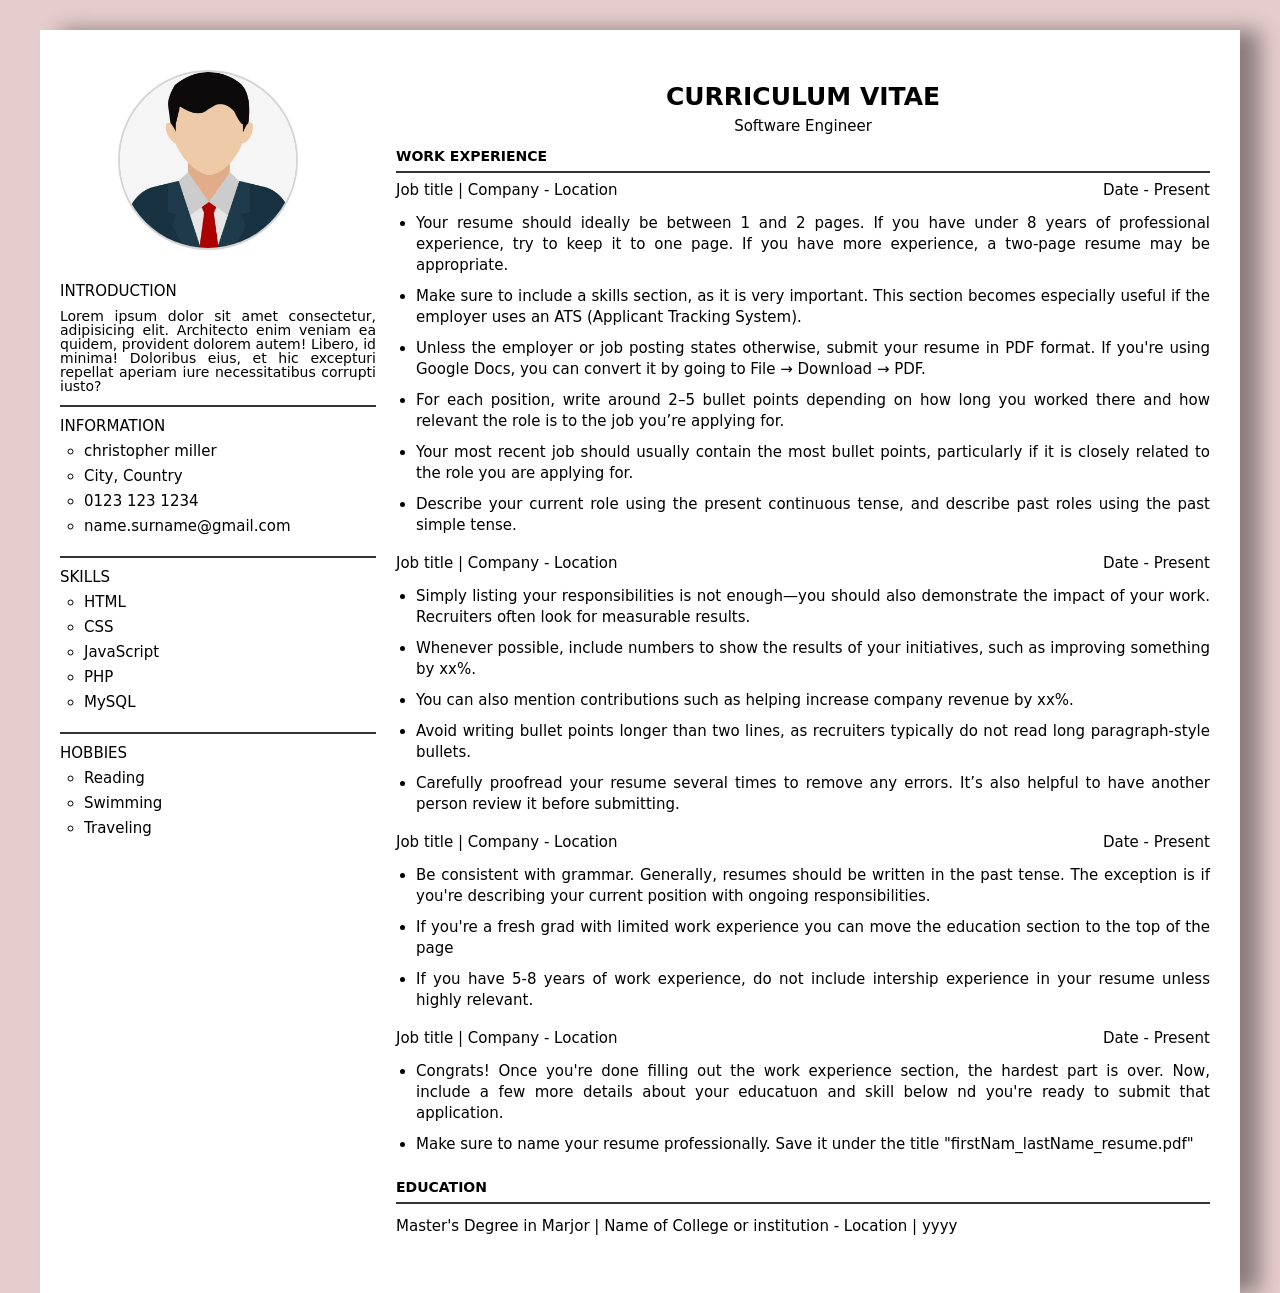
==== Pages/CV-flex.html @ 9aa1ae28 "fix css CV.html style css" ====
<!doctype html>
<html lang="en">
    <head>
        <meta charset="UTF-8" />
        <meta name="viewport" content="width=device-width, initial-scale=1.0" />
        <title>f8-fullstack-day-5</title>
        <link rel="stylesheet" href="../asset/css/reset.css" />
        <link rel="stylesheet" href="../asset/css/style.css" />
    </head>
    <body class="cv-body">
        <div class="cv-container">
            <div class="cv-information">
                <div class="user-avatar">
                    <img src="../asset/img/avatar.jpg" alt="avatar-cv" />
                </div>
                <div class="user-introduce">
                    <h1>Introduction</h1>
                    <p>
                        Lorem ipsum dolor sit amet consectetur, adipisicing elit. Architecto enim veniam ea quidem, provident dolorem autem! Libero, id minima! Doloribus eius, et hic excepturi
                        repellat aperiam iure necessitatibus corrupti iusto?
                    </p>
                </div>
                <div class="user-information">
                    <h1>Information</h1>
                    <ul class="user-info-list">
                        <li>christopher miller</li>
                        <li>City, Country</li>
                        <li>0123 123 1234</li>
                        <li>name.surname@gmail.com</li>
                    </ul>
                </div>
                <div class="user-skill">
                    <h1>Skills</h1>
                    <ul class="user-skill-list">
                        <li>HTML</li>
                        <li>CSS</li>
                        <li>JavaScript</li>
                        <li>PHP</li>
                        <li>MySQL</li>
                    </ul>
                </div>
                <div class="user-hobby">
                    <h1>Hobbies</h1>
                    <ul class="user-hobby-list">
                        <li>Reading</li>
                        <li>Swimming</li>
                        <li>Traveling</li>
                    </ul>
                </div>
            </div>
            <div class="cv-section">
                <div class="cv-header">
                    <h1>Curriculum Vitae</h1>
                    <p>Software Engineer</p>
                    <h2>Work Experience</h2>
                </div>
                <div class="cv-content">
                    <div class="job-title">
                        <h3>Job title | Company - Location</h3>
                        <p>Date - Present</p>
                    </div>
                    <div class="experience-list">
                        <ul>
                            <li>
                                <p>
                                    Your resume should ideally be between 1 and 2 pages. If you have under 8 years of professional experience, try to keep it to one page. If you have more experience,
                                    a two-page resume may be appropriate.
                                </p>
                            </li>
                            <li>
                                <p>Make sure to include a skills section, as it is very important. This section becomes especially useful if the employer uses an ATS (Applicant Tracking System).</p>
                            </li>
                            <li>
                                <p>
                                    Unless the employer or job posting states otherwise, submit your resume in PDF format. If you're using Google Docs, you can convert it by going to File → Download →
                                    PDF.
                                </p>
                            </li>
                            <li><p>For each position, write around 2–5 bullet points depending on how long you worked there and how relevant the role is to the job you’re applying for.</p></li>
                            <li><p>Your most recent job should usually contain the most bullet points, particularly if it is closely related to the role you are applying for.</p></li>
                            <li><p>Describe your current role using the present continuous tense, and describe past roles using the past simple tense.</p></li>
                        </ul>
                    </div>
                    <div class="job-title">
                        <h3>Job title | Company - Location</h3>
                        <p>Date - Present</p>
                    </div>
                    <div class="experience-list">
                        <ul>
                            <li>
                                <p>Simply listing your responsibilities is not enough—you should also demonstrate the impact of your work. Recruiters often look for measurable results.</p>
                            </li>
                            <li>
                                <p>Whenever possible, include numbers to show the results of your initiatives, such as improving something by xx%.</p>
                            </li>
                            <li>
                                <p>You can also mention contributions such as helping increase company revenue by xx%.</p>
                            </li>
                            <li><p>Avoid writing bullet points longer than two lines, as recruiters typically do not read long paragraph-style bullets.</p></li>
                            <li><p>Carefully proofread your resume several times to remove any errors. It’s also helpful to have another person review it before submitting.</p></li>
                        </ul>
                    </div>
                    <div class="job-title">
                        <h3>Job title | Company - Location</h3>
                        <p>Date - Present</p>
                    </div>
                    <div class="experience-list">
                        <ul>
                            <li>
                                <p>
                                    Be consistent with grammar. Generally, resumes should be written in the past tense. The exception is if you're describing your current position with ongoing
                                    responsibilities.
                                </p>
                            </li>
                            <li>
                                <p>If you're a fresh grad with limited work experience you can move the education section to the top of the page</p>
                            </li>
                            <li>
                                <p>If you have 5-8 years of work experience, do not include intership experience in your resume unless highly relevant.</p>
                            </li>
                        </ul>
                    </div>
                    <div class="job-title">
                        <h3>Job title | Company - Location</h3>
                        <p>Date - Present</p>
                    </div>
                    <div class="experience-list">
                        <ul>
                            <li>
                                <p>
                                    Congrats! Once you're done filling out the work experience section, the hardest part is over. Now, include a few more details about your educatuon and skill below
                                    nd you're ready to submit that application.
                                </p>
                            </li>
                            <li>
                                <p>Make sure to name your resume professionally. Save it under the title "firstNam_lastName_resume.pdf"</p>
                            </li>
                        </ul>
                    </div>
                    <h2>Education</h2>
                </div>
                <div class="cv-footer">
                    <p>
                        <strong>Master's Degree in Marjor</strong>
                        | Name of College or institution - Location |
                        <em>yyyy</em>
                    </p>
                </div>
            </div>
        </div>
    </body>
</html>
---- asset/css/style.css ----
html {
    font-size: 62.5%;
}
* {
    box-sizing: border-box;
}
/* index css */
.container {
    max-width: 120rem;
    width: 100rem;
    margin: 0 auto;
}

.header {
    text-align: center;
}

.content {
    text-align: center;
}

.list-menu {
    list-style-type: none;
    display: flex;
    justify-content: center;
}

.list-item {
    width: 10rem;
    line-height: 4rem;
    margin: 0 1rem;
    background-color: #ccc;
    border-radius: 1rem;
}

.list-item:hover {
    background-color: #aaa;
    cursor: pointer;
}

a {
    text-decoration: none;
    color: black;
}

/* CV css */
body.cv-body {
    background-color: #e6cdcd;
    font-family:
        system-ui,
        -apple-system,
        BlinkMacSystemFont,
        "Segoe UI",
        Roboto,
        Oxygen,
        Ubuntu,
        Cantarell,
        "Open Sans",
        "Helvetica Neue",
        sans-serif;
}

.cv-container {
    width: 100%;
    max-width: 120rem;
    background-color: #fff;
    margin: 3rem auto 0;
    box-shadow: 2rem 0 2rem rgba(0, 0, 0, 0.4);
    display: flex;
    flex-direction: row;
    gap: 2rem;
}

.cv-information {
    text-align: justify;
    flex: 0 0 28%;
}

.user-avatar {
    text-align: center;
    margin-top: 4rem;
    margin-bottom: 2rem;
}

.user-avatar img {
    width: 18rem;
    height: 18rem;
    border-radius: 50%;
    object-fit: cover;
    border: 0.2rem solid #d6d5d5;
}

.user-introduce,
.user-information,
.user-skill {
    margin-left: 2rem;
    font-size: 1.4rem;
    padding: 1.2rem 0;
    border-bottom: 0.2rem solid #333;
}
.user-introduce h1,
.user-information h1,
.user-skill h1,
.user-hobby h1 {
    padding-bottom: 1rem;
    font-size: 1.5rem;
    font-weight: 500;
    text-transform: uppercase;
}

.user-info-list,
.user-skill-list,
.user-hobby-list {
    margin-left: 2.4rem;
    list-style: circle;
}
.user-info-list li,
.user-skill-list li,
.user-hobby-list li {
    margin-bottom: 1rem;
    font-size: 1.5rem;
}

.user-hobby {
    margin-left: 2rem;
    font-size: 1.4rem;
    padding: 1.2rem 0;
}

.cv-section {
    margin: 4.4rem auto;
    flex: 1;
    min-width: 0;
    padding-right: 3rem;
}

.cv-header {
    /* padding: 10px 0; */
    border-bottom: 0.2rem solid #333;
}

.cv-header h1,
.cv-header p {
    text-align: center;
}

.cv-header h1 {
    padding: 1rem 0;
    font-size: 2.5rem;
    font-weight: bold;
    text-transform: uppercase;
}

.cv-header p {
    font-size: 1.5rem;
}

.cv-header h2 {
    padding-bottom: 0.8rem;
    padding-top: 1.5rem;
    font-size: 1.4rem;
    font-weight: 700;
    text-transform: uppercase;
}

.job-title {
    display: flex;
    justify-content: space-between;
    padding-top: 1rem;
    padding-bottom: 1.5rem;
    width: 100%;
    gap: 2rem;
}

.job-title h3,
.job-title p {
    font-size: 1.5rem;
    font-weight: 500;
    flex-shrink: 1;
}

.experience-list ul {
    list-style-type: disc;
    margin: 0;
    padding-left: 2rem;
}

.experience-list li {
    margin-bottom: 1rem;
    font-size: 1.5rem;
    text-align: justify;
    line-height: 1.4;
}

.cv-content h2 {
    padding-bottom: 0.8rem;
    padding-top: 1.5rem;
    font-size: 1.4rem;
    font-weight: 700;
    text-transform: uppercase;
}

.cv-footer {
    border-top: 0.2rem solid #333;
    padding: 1.5rem 0;
}

.cv-footer p {
    font-size: 1.5rem;
}

.cv-footer p strong {
    font-weight: 500;
}
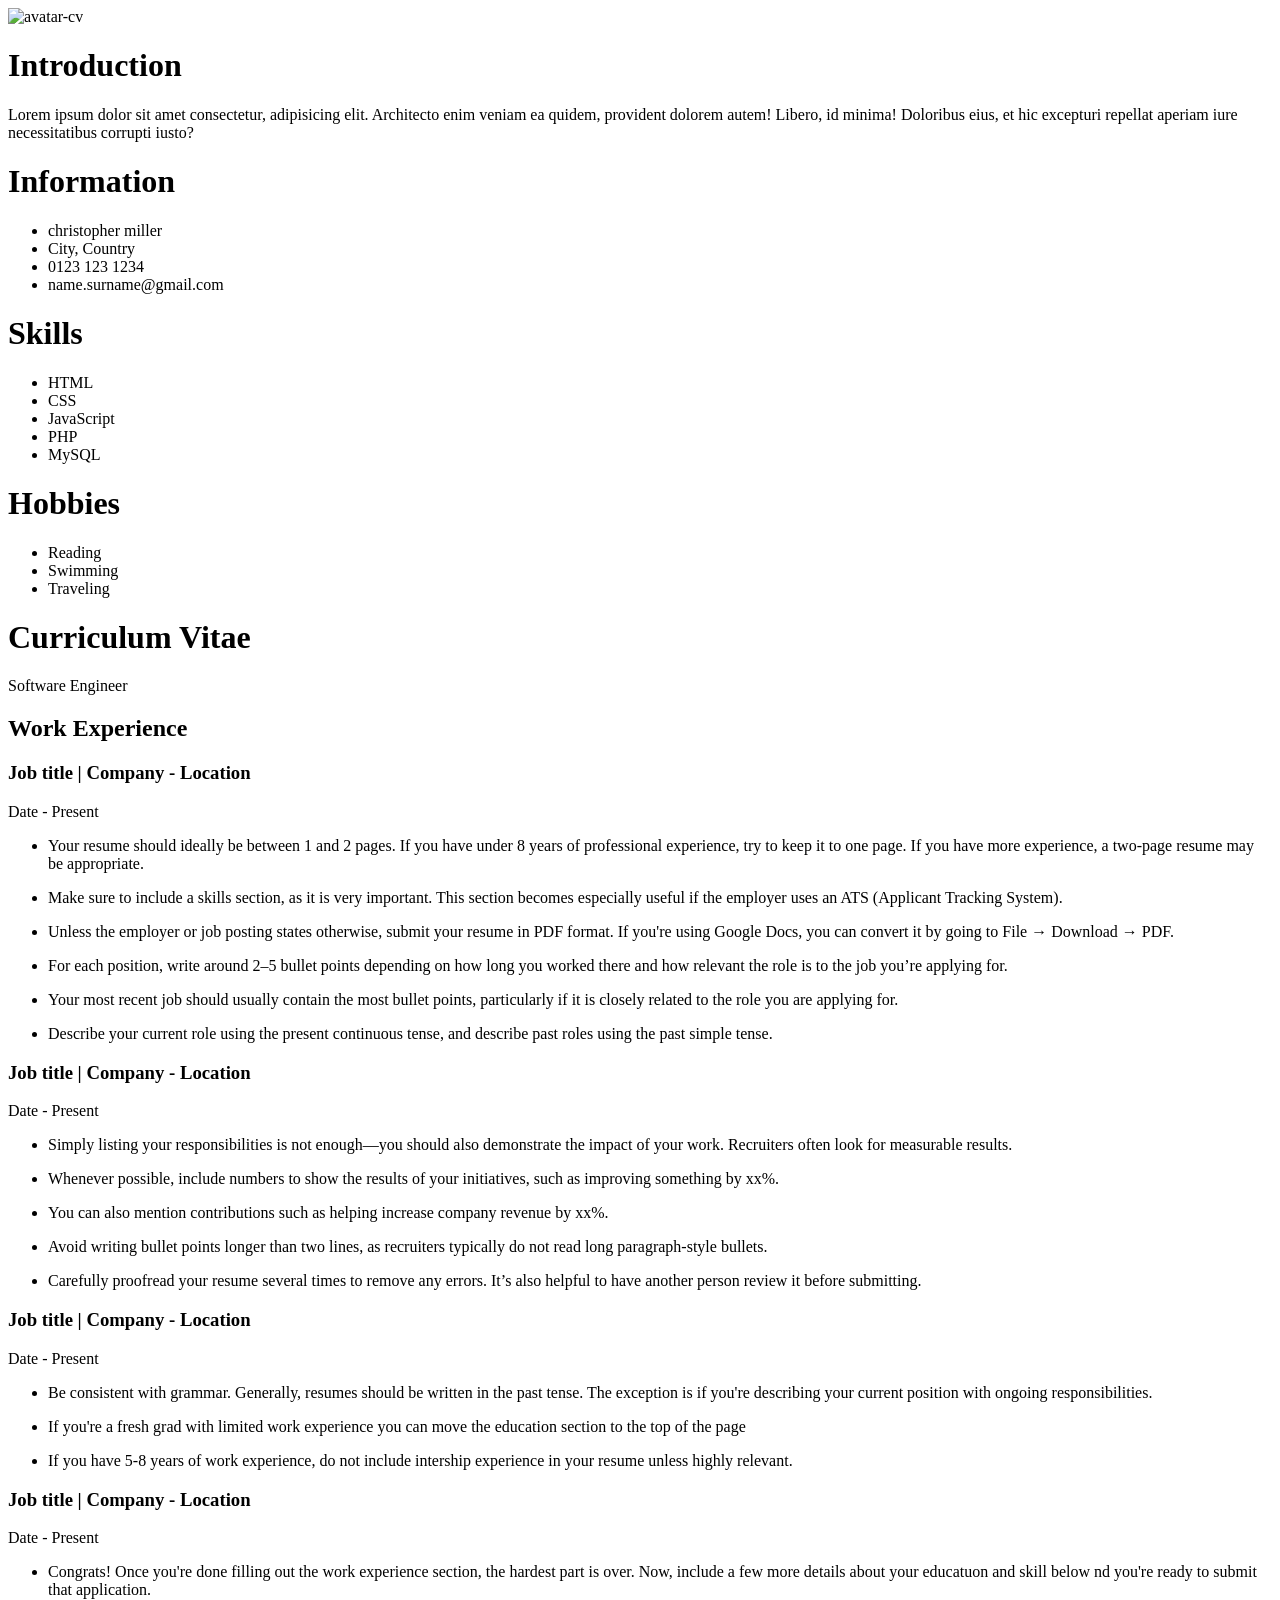
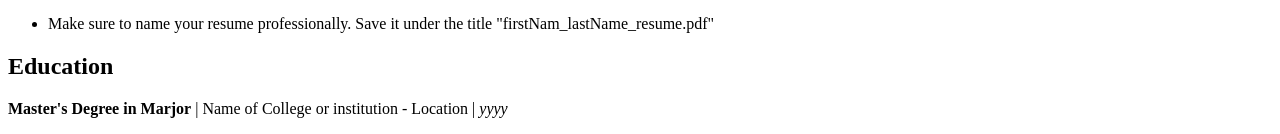
==== commit e5960610: "Update CV-flex.html" ====
--- a/Pages/CV-flex.html
+++ b/Pages/CV-flex.html
@@ -4,14 +4,15 @@
         <meta charset="UTF-8" />
         <meta name="viewport" content="width=device-width, initial-scale=1.0" />
         <title>f8-fullstack-day-5</title>
-        <link rel="stylesheet" href="../asset/css/reset.css" />
-        <link rel="stylesheet" href="../asset/css/style.css" />
+        <link rel="stylesheet" href="./asset/css/reset.css" />
+        <link rel="stylesheet" href="./asset/css/style.css" />
+        <title>CV</title>
     </head>
     <body class="cv-body">
         <div class="cv-container">
             <div class="cv-information">
                 <div class="user-avatar">
-                    <img src="../asset/img/avatar.jpg" alt="avatar-cv" />
+                    <img src="./asset/img/avatar.jpg" alt="avatar-cv" />
                 </div>
                 <div class="user-introduce">
                     <h1>Introduction</h1>
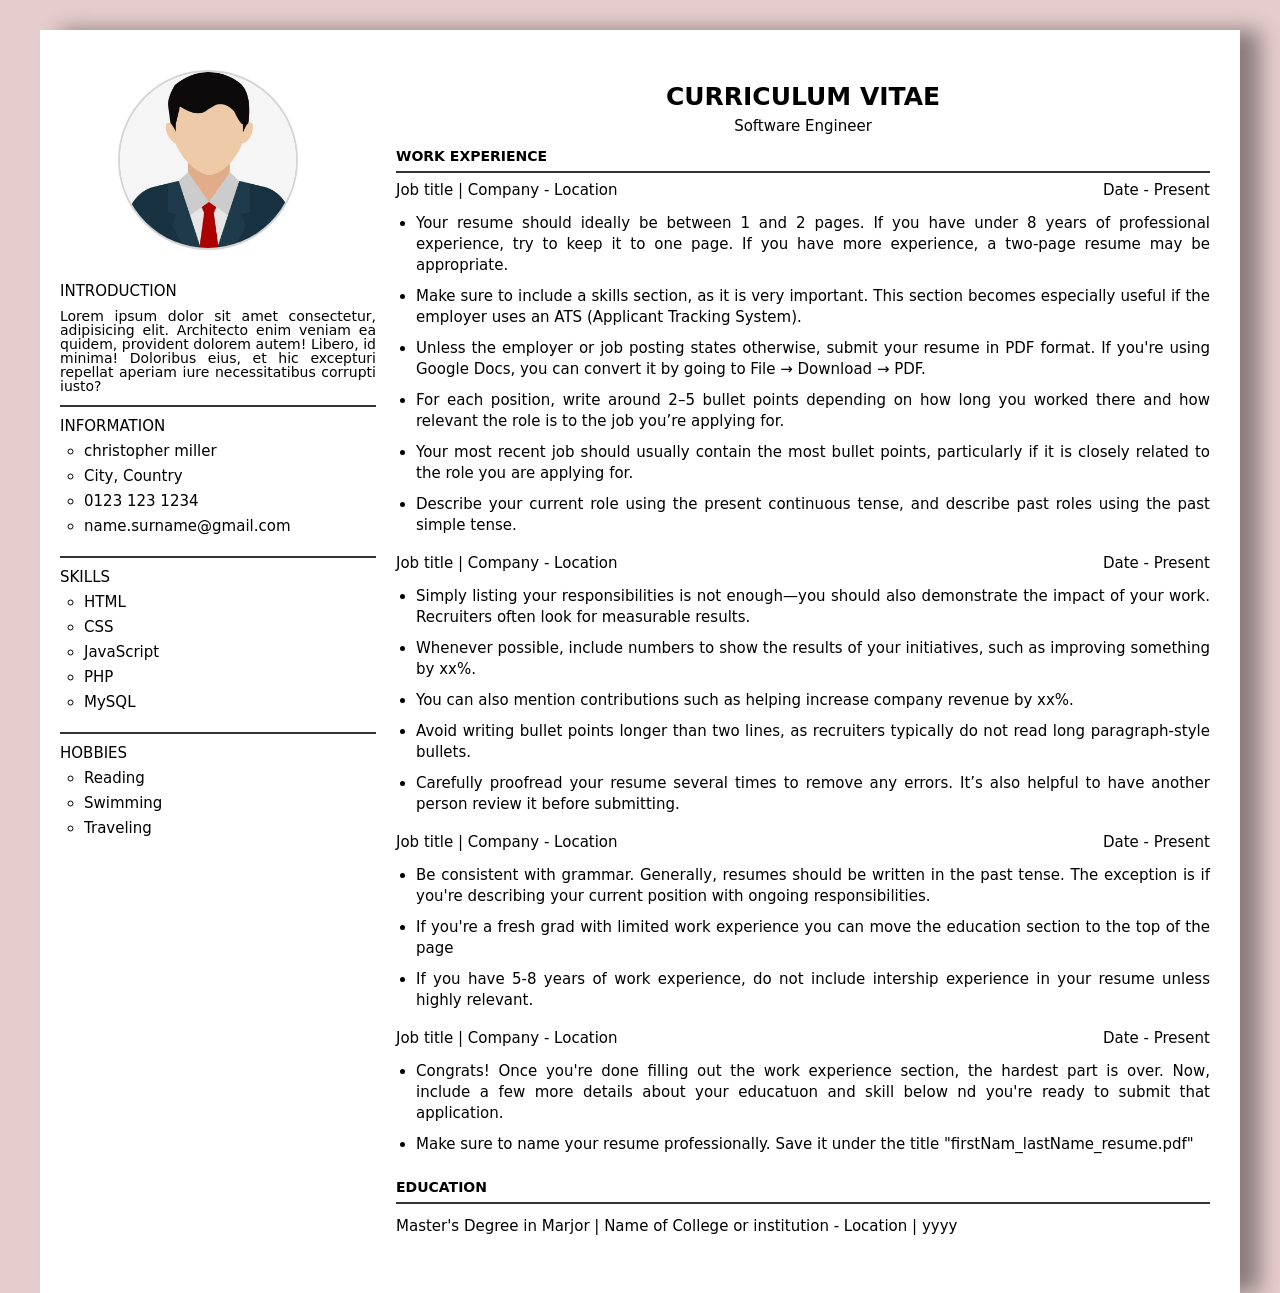
==== commit 027e25a0: "Update CSS and image paths in CV-flex.html" ====
--- a/Pages/CV-flex.html
+++ b/Pages/CV-flex.html
@@ -4,15 +4,15 @@
         <meta charset="UTF-8" />
         <meta name="viewport" content="width=device-width, initial-scale=1.0" />
         <title>f8-fullstack-day-5</title>
-        <link rel="stylesheet" href="./asset/css/reset.css" />
-        <link rel="stylesheet" href="./asset/css/style.css" />
+        <link rel="stylesheet" href="../asset/css/reset.css" />
+        <link rel="stylesheet" href="../asset/css/style.css" />
         <title>CV</title>
     </head>
     <body class="cv-body">
         <div class="cv-container">
             <div class="cv-information">
                 <div class="user-avatar">
-                    <img src="./asset/img/avatar.jpg" alt="avatar-cv" />
+                    <img src="../asset/img/avatar.jpg" alt="avatar-cv" />
                 </div>
                 <div class="user-introduce">
                     <h1>Introduction</h1>
--- a/asset/css/style.css
+++ b/asset/css/style.css
@@ -0,0 +1,737 @@
+html {
+    font-size: 62.5%;
+}
+* {
+    box-sizing: border-box;
+}
+/* index css */
+.container {
+    max-width: 120rem;
+    width: 100rem;
+    margin: 0 auto;
+}
+
+.header {
+    text-align: center;
+}
+
+.content {
+    text-align: center;
+}
+
+.list-menu {
+    list-style-type: none;
+    display: flex;
+    justify-content: center;
+}
+
+.list-item {
+    width: 10rem;
+    line-height: 4rem;
+    margin: 0 1rem;
+    background-color: #ccc;
+    border-radius: 1rem;
+}
+
+.list-item:hover {
+    background-color: #aaa;
+    cursor: pointer;
+}
+
+a {
+    text-decoration: none;
+    color: black;
+}
+
+/* CV css */
+body.cv-body {
+    background-color: #e6cdcd;
+    font-family:
+        system-ui,
+        -apple-system,
+        BlinkMacSystemFont,
+        "Segoe UI",
+        Roboto,
+        Oxygen,
+        Ubuntu,
+        Cantarell,
+        "Open Sans",
+        "Helvetica Neue",
+        sans-serif;
+}
+
+.cv-container {
+    width: 100%;
+    max-width: 120rem;
+    background-color: #fff;
+    margin: 3rem auto 0;
+    box-shadow: 2rem 0 2rem rgba(0, 0, 0, 0.4);
+    display: flex;
+    flex-direction: row;
+    gap: 2rem;
+}
+
+.cv-information {
+    text-align: justify;
+    flex: 0 0 28%;
+}
+
+.user-avatar {
+    text-align: center;
+    margin-top: 4rem;
+    margin-bottom: 2rem;
+}
+
+.user-avatar img {
+    width: 18rem;
+    height: 18rem;
+    border-radius: 50%;
+    object-fit: cover;
+    border: 0.2rem solid #d6d5d5;
+}
+
+.user-introduce,
+.user-information,
+.user-skill {
+    margin-left: 2rem;
+    font-size: 1.4rem;
+    padding: 1.2rem 0;
+    border-bottom: 0.2rem solid #333;
+}
+.user-introduce h1,
+.user-information h1,
+.user-skill h1,
+.user-hobby h1 {
+    padding-bottom: 1rem;
+    font-size: 1.5rem;
+    font-weight: 500;
+    text-transform: uppercase;
+}
+
+.user-info-list,
+.user-skill-list,
+.user-hobby-list {
+    margin-left: 2.4rem;
+    list-style: circle;
+}
+.user-info-list li,
+.user-skill-list li,
+.user-hobby-list li {
+    margin-bottom: 1rem;
+    font-size: 1.5rem;
+}
+
+.user-hobby {
+    margin-left: 2rem;
+    font-size: 1.4rem;
+    padding: 1.2rem 0;
+}
+
+.cv-section {
+    margin: 4.4rem auto;
+    flex: 1;
+    min-width: 0;
+    padding-right: 3rem;
+}
+
+.cv-header {
+    /* padding: 10px 0; */
+    border-bottom: 0.2rem solid #333;
+}
+
+.cv-header h1,
+.cv-header p {
+    text-align: center;
+}
+
+.cv-header h1 {
+    padding: 1rem 0;
+    font-size: 2.5rem;
+    font-weight: bold;
+    text-transform: uppercase;
+}
+
+.cv-header p {
+    font-size: 1.5rem;
+}
+
+.cv-header h2 {
+    padding-bottom: 0.8rem;
+    padding-top: 1.5rem;
+    font-size: 1.4rem;
+    font-weight: 700;
+    text-transform: uppercase;
+}
+
+.job-title {
+    display: flex;
+    justify-content: space-between;
+    padding-top: 1rem;
+    padding-bottom: 1.5rem;
+    width: 100%;
+    gap: 2rem;
+}
+
+.job-title h3,
+.job-title p {
+    font-size: 1.5rem;
+    font-weight: 500;
+    flex-shrink: 1;
+}
+
+.experience-list ul {
+    list-style-type: disc;
+    margin: 0;
+    padding-left: 2rem;
+}
+
+.experience-list li {
+    margin-bottom: 1rem;
+    font-size: 1.5rem;
+    text-align: justify;
+    line-height: 1.4;
+}
+
+.cv-content h2 {
+    padding-bottom: 0.8rem;
+    padding-top: 1.5rem;
+    font-size: 1.4rem;
+    font-weight: 700;
+    text-transform: uppercase;
+}
+
+.cv-footer {
+    border-top: 0.2rem solid #333;
+    padding: 1.5rem 0;
+}
+
+.cv-footer p {
+    font-size: 1.5rem;
+}
+
+.cv-footer p strong {
+    font-weight: 500;
+}
+
+/* pricing-flex css */
+.price-table-body {
+    background-color: #50addc91;
+}
+
+.price-table-container {
+    max-width: 100rem;
+    width: 100%;
+    text-align: center;
+    background-color: #f4f2f2;
+    margin: 15rem auto;
+}
+
+.price-table-header {
+    padding: 3rem;
+}
+
+.price-table-heading {
+    font-size: 4.5rem;
+    padding-bottom: 1.5rem;
+}
+
+.price-table-desc {
+    font-size: 2rem;
+}
+
+.price-table-content {
+    display: flex;
+    justify-content: space-evenly;
+    align-items: stretch;
+    padding: 3rem 4rem;
+    gap: 2.5rem;
+}
+
+.price-table-item {
+    background-color: #fff;
+    flex-grow: 1;
+    border: #333 solid 0.1rem;
+    border-radius: 1rem;
+}
+
+.price-table-item.choosing {
+    background-color: #4560f9be;
+}
+
+.price-table-item.choosing .item-desc {
+    color: #fff;
+}
+
+.item-desc {
+    padding: 1.5rem;
+    font-size: 1.5rem;
+    color: #5d5c5c;
+    display: flex;
+    flex-direction: column;
+    height: 100%;
+}
+
+.price-name {
+    font-size: 2rem;
+    padding-bottom: 1.5rem;
+}
+
+.money {
+    font-size: 3rem;
+    padding-bottom: 1.5rem;
+    color: #000;
+}
+
+.price-table-item.choosing .item-desc .money {
+    color: #fff;
+}
+
+.feature {
+    text-align: start;
+    padding: 0 1.5rem;
+    margin-bottom: 2.5rem;
+}
+
+.feature-list {
+    list-style-type: disc;
+    padding: 0;
+    margin: 0;
+}
+.feature-item {
+    font-size: 1.5rem;
+    padding: 0.5rem 0;
+}
+
+.btn {
+    margin-top: auto;
+    padding: 0.5rem 2.5rem;
+    background-color: #e9e8e8;
+    align-self: center;
+    border: #a7a6a6 solid 0.1rem;
+    border-radius: 0.5rem;
+}
+.price-table-item.choosing .item-desc .btn {
+    background-color: #fff;
+    color: #4560f9be;
+}
+/* product-list css */
+
+:root {
+    --primary-color: #ff9f1a;
+    --background-body-color: #f4f4eb;
+    --text-color: #585858;
+    --icon-border-color: #545454;
+    --background-primary-color: #fff;
+    --background-text-color: #e9e9e9;
+    --text-black-color: #333;
+}
+
+.product-page-body {
+    background-color: var(--background-body-color);
+    font-family: "Poppins", sans-serif;
+}
+
+.body-content {
+    max-width: 120rem;
+    width: 100%;
+    margin: 0 auto;
+}
+
+.header {
+    display: flex;
+    justify-content: space-between;
+    background-color: var(--background-primary-color);
+    padding: 0.5rem 2rem;
+    align-items: stretch;
+    border-radius: 5rem;
+    margin-top: 2rem;
+}
+
+.logo {
+    display: flex;
+}
+
+.list-menu-product {
+    display: flex;
+    height: 100%;
+    font-weight: 400;
+    font-size: 1.5rem;
+}
+
+.menu-item {
+    display: flex;
+    align-items: center;
+    padding: 0 2rem;
+    color: var(--text-color);
+}
+
+.menu-item:hover {
+    color: var(--primary-color);
+    cursor: pointer;
+}
+
+li > i {
+    padding-right: 0.8rem;
+}
+
+.user {
+    display: flex;
+    align-items: center;
+    gap: 2rem;
+}
+
+.product-user-avatar img {
+    width: 4rem;
+    height: 4rem;
+    object-fit: cover;
+    border-radius: 50%;
+    cursor: pointer;
+}
+
+.notification {
+    font-size: 1.5rem;
+    padding: 1rem 1rem;
+    border-radius: 50%;
+    background-color: var(--background-primary-color);
+    color: var(--icon-border-color);
+    border: var(--icon-border-color) solid 0.05rem;
+    cursor: pointer;
+}
+
+.notification:hover {
+    color: var(--primary-color);
+    border: var(--primary-color) solid 0.05rem;
+}
+
+.content-section {
+    margin-top: 2rem;
+    background-color: var(--background-primary-color);
+    padding: 0.5rem 2rem;
+    border-radius: 2rem;
+}
+
+.content-section-header {
+    display: flex;
+    justify-content: space-between;
+    align-items: center;
+    padding: 1rem 0;
+}
+
+.content-section-header h1 {
+    font-size: 2rem;
+    font-weight: 600;
+    color: var(--text-color);
+}
+
+.action-form {
+    display: flex;
+    gap: 2rem;
+    align-items: center;
+    padding-right: 2.5rem;
+    font-size: 1.3rem;
+}
+
+.search-form,
+.filter-form {
+    border: var(--icon-border-color) solid 0.02rem;
+    padding: 0.5rem 1rem;
+    border-radius: 5rem;
+}
+
+.search-form:focus-within {
+    border: var(--primary-color) solid 0.02rem;
+}
+
+.search-form i {
+    color: var(--icon-border-color);
+}
+
+.search-form input {
+    padding: 0.5rem 0.2rem;
+    border: none;
+    outline: none;
+}
+
+.filter-form {
+    padding: 1rem 2rem;
+}
+
+.filter-form i {
+    color: var(--icon-border-color);
+    padding-right: 0.5rem;
+}
+
+.filter-form:active {
+    border: var(--primary-color) solid 0.02rem;
+}
+
+.btn-create-order {
+    padding: 1rem 2rem;
+    background-color: var(--primary-color);
+    color: var(--background-primary-color);
+    border-radius: 5rem;
+    border: var(--primary-color) solid 0.02rem;
+}
+
+.btn-create-order:hover {
+    background-color: var(--background-primary-color);
+    color: var(--primary-color);
+    border: var(--primary-color) solid 0.02rem;
+    cursor: pointer;
+}
+
+.list-categories {
+    display: flex;
+    gap: 2rem;
+    padding: 2rem 0;
+}
+
+.category-item {
+    background-color: var(--background-primary-color);
+    padding: 1rem 2rem;
+    font-size: 1.4rem;
+    color: var(--text-color);
+    border: var(--icon-border-color) solid 0.02rem;
+    border-radius: 5rem;
+}
+
+.category-item:hover {
+    background-color: var(--background-text-color);
+    color: var(--text-black-color);
+    font-weight: 600;
+}
+
+.product-list {
+    display: flex;
+    flex-wrap: wrap;
+    gap: 4rem;
+    margin-top: 2rem;
+    margin-bottom: 5rem;
+}
+
+.product-item {
+    background-color: var(--background-text-color);
+    padding: 0.5rem;
+    border-radius: 2rem;
+}
+
+.product-img {
+    width: 35rem;
+    height: 25rem;
+    background-color: var(--background-body-color);
+    border-radius: 2rem;
+    display: flex;
+    align-items: center;
+    justify-content: center;
+}
+
+.product-img img {
+    width: 25rem;
+    height: 22rem;
+    object-fit: contain;
+}
+
+.product-name,
+.product-price {
+    font-size: 1.5rem;
+    color: var(--text-black-color);
+    padding-top: 1.2rem;
+    padding-left: 0.5rem;
+}
+
+.product-price {
+    color: var(--primary-color);
+    font-weight: 600;
+}
+
+.btn-action-group {
+    display: flex;
+    justify-content: space-between;
+    padding: 2rem 0.5rem;
+}
+
+.btn-addToCart {
+    display: flex;
+    align-items: center;
+    gap: 1rem;
+    font-size: 1.5rem;
+    padding: 1rem 2rem;
+    background-color: var(--primary-color);
+    color: var(--background-primary-color);
+    border-radius: 5rem;
+    border: var(--primary-color) solid 0.02rem;
+}
+
+.btn-addToCart:hover {
+    background-color: var(--background-primary-color);
+    color: var(--primary-color);
+    border: var(--primary-color) solid 0.02rem;
+    cursor: pointer;
+}
+
+.btn-link {
+    display: flex;
+    gap: 1rem;
+}
+
+.btn-addToWishlist,
+.btn-share {
+    font-size: 1.5rem;
+    padding: 1rem 1rem;
+    background-color: var(--background-body-color);
+    border-radius: 5rem;
+    border: var(--icon-border-color) solid 0.02rem;
+}
+
+.btn-addToWishlist:hover,
+.btn-share:hover {
+    border: var(--primary-color) solid 0.02rem;
+    cursor: pointer;
+}
+
+.btn-addToWishlist:hover i,
+.btn-share:hover i {
+    color: var(--primary-color);
+}
+
+.product-item:hover {
+    box-shadow: 0 8px 16px rgba(0, 0, 0, 0.3);
+}
+
+/* register css */
+.register-body {
+    background-color: var(--background-body-color);
+    font-family: "Poppins", sans-serif;
+    color: var(--text-color);
+}
+
+.register-section {
+    display: flex;
+    gap: 2rem;
+    margin-top: 5rem;
+    margin-bottom: 5rem;
+    background-color: var(--background-primary-color);
+    border-radius: 5rem;
+    box-shadow: 0 8px 16px rgba(0, 0, 0, 0.3);
+}
+
+.img-register img {
+    width: 50rem;
+    height: 70rem;
+    object-fit: cover;
+}
+
+.register-form {
+    padding-top: 5rem;
+    padding-bottom: 5rem;
+}
+
+.register-form h1 {
+    text-align: center;
+    font-size: 2.5rem;
+    font-weight: 500;
+    padding-bottom: 1rem;
+    color: var(--text-black-color);
+}
+.register-form p {
+    text-align: center;
+    font-size: 1.4rem;
+    padding-bottom: 2rem;
+}
+
+.register-form p::after {
+    content: "";
+    display: block;
+    width: 20rem;
+    height: 0.1rem;
+    background-color: var(--primary-color);
+    margin: 1.5rem auto;
+}
+
+.from-group {
+    display: flex;
+    align-items: center;
+    margin-bottom: 1.5rem;
+    padding: 0.5rem 2rem;
+}
+
+.from-group label {
+    width: 10rem;
+    flex-shrink: 0;
+    font-size: 1.2rem;
+}
+
+.from-group input {
+    flex: 1;
+    height: 3rem;
+    margin: 0 1rem;
+    border-radius: 0.5rem;
+    padding: 0 1rem;
+    border: var(--icon-border-color) solid 0.02rem;
+}
+
+.checkbox {
+    display: flex;
+    flex-direction: row;
+    align-items: center;
+    margin-bottom: 1.5rem;
+    padding: 0.5rem 2rem;
+    font-size: 1.2rem;
+}
+.checkbox input {
+    margin: 0 3rem;
+    width: 1.5rem;
+    height: 1.5rem;
+}
+
+.checkbox a {
+    text-decoration: none;
+    color: var(--primary-color);
+}
+
+.checkbox a:hover {
+    text-decoration: underline;
+}
+
+.btn-register {
+    text-align: center;
+    width: 10rem;
+    padding: 1rem 1rem;
+    background-color: var(--primary-color);
+    color: var(--background-primary-color);
+    border-radius: 5rem;
+    border: var(--primary-color) solid 0.02rem;
+    font-size: 1.5rem;
+    margin-left: auto;
+    margin-right: auto;
+}
+.btn-register:hover {
+    background-color: var(--background-primary-color);
+    color: var(--primary-color);
+    border: var(--primary-color) solid 0.02rem;
+    cursor: pointer;
+}
+
+/* css froggy.html */
+.froggy-body {
+    background-color: var(--background-body-color);
+    font-family: "Poppins", sans-serif;
+    color: var(--text-color);
+}
+
+.froggy-header {
+    text-align: center;
+    font-size: 5rem;
+    margin: 2rem 0;
+}
+
+.img-froggy-item img {
+    width: 100rem;
+    height: 50rem;
+    object-fit: contain;
+}
+.froggy-text {
+    text-align: center;
+    font-size: 2rem;
+    margin: 2rem 0;
+}
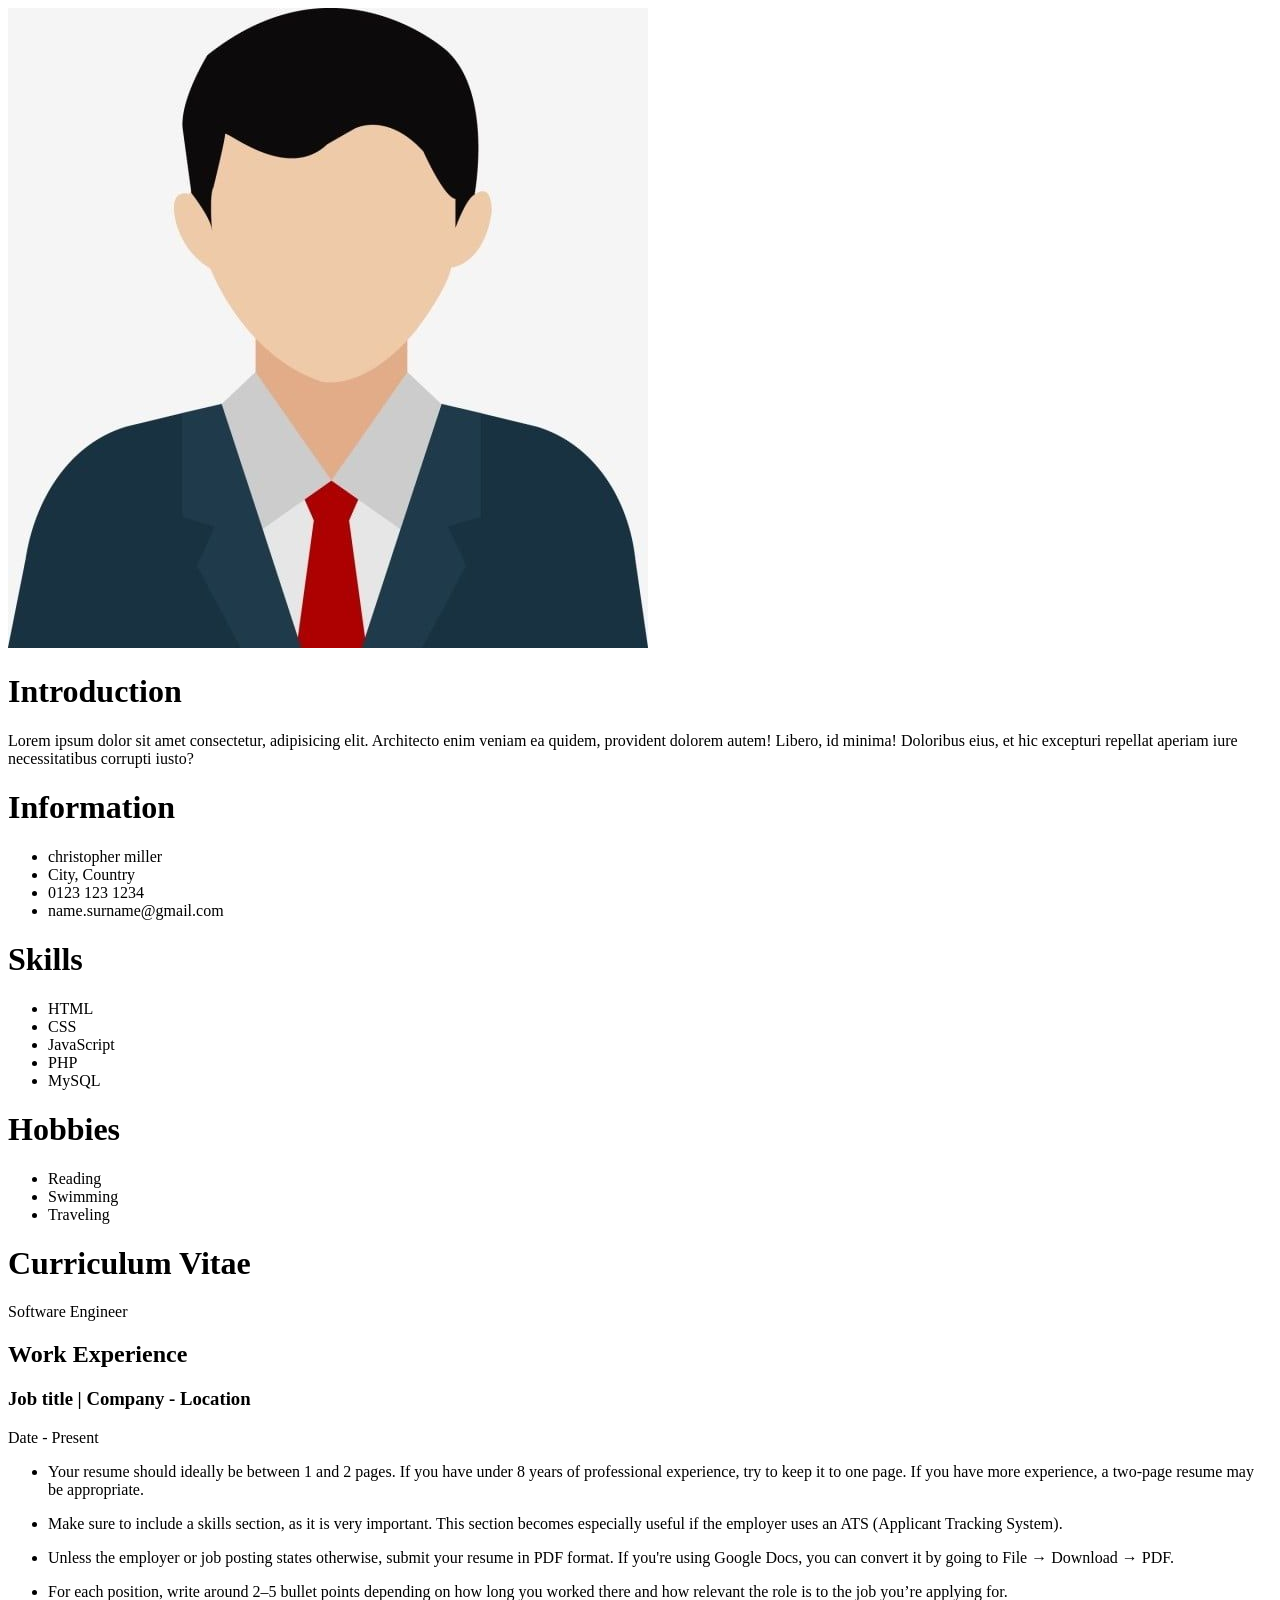
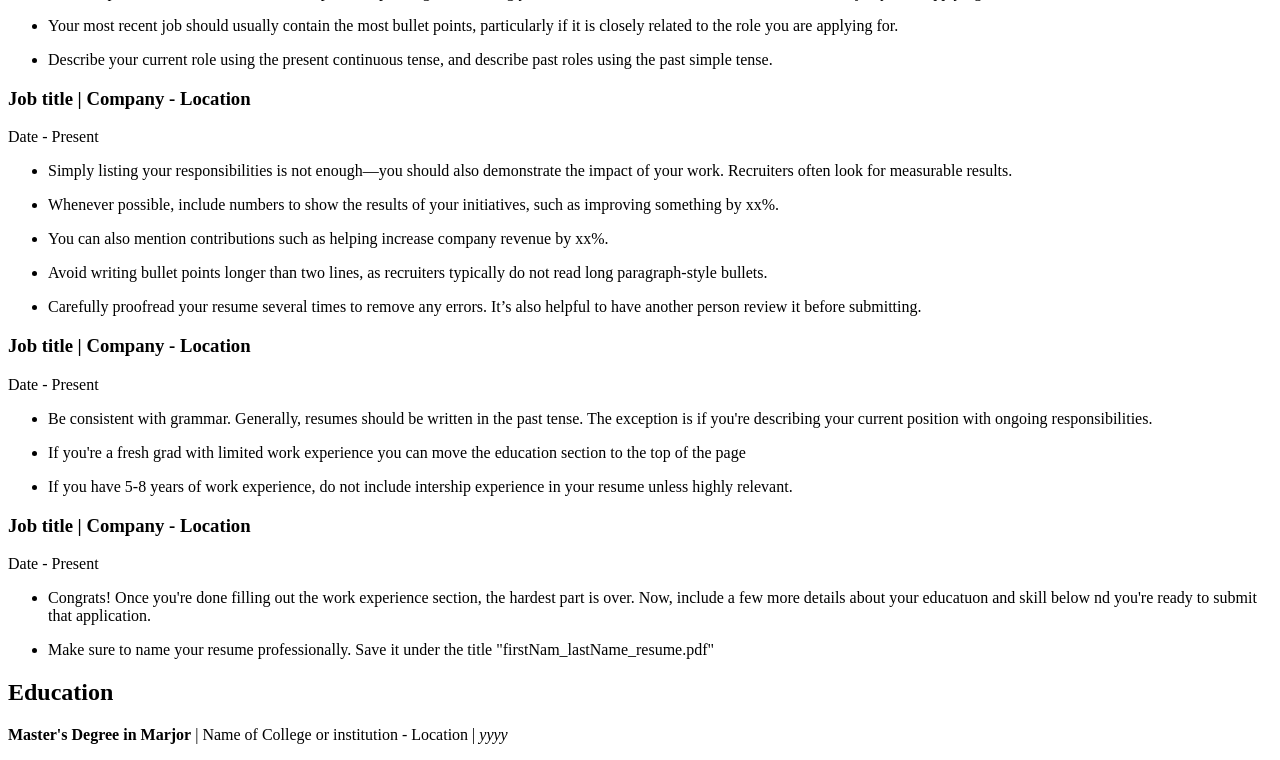
==== commit c90846e7: "Update CV-flex.html" ====
--- a/Pages/CV-flex.html
+++ b/Pages/CV-flex.html
@@ -4,8 +4,8 @@
         <meta charset="UTF-8" />
         <meta name="viewport" content="width=device-width, initial-scale=1.0" />
         <title>f8-fullstack-day-5</title>
-        <link rel="stylesheet" href="../asset/css/reset.css" />
-        <link rel="stylesheet" href="../asset/css/style.css" />
+        <link rel="stylesheet" href="./asset/css/reset.css" />
+        <link rel="stylesheet" href="./asset/css/style.css" />
         <title>CV</title>
     </head>
     <body class="cv-body">
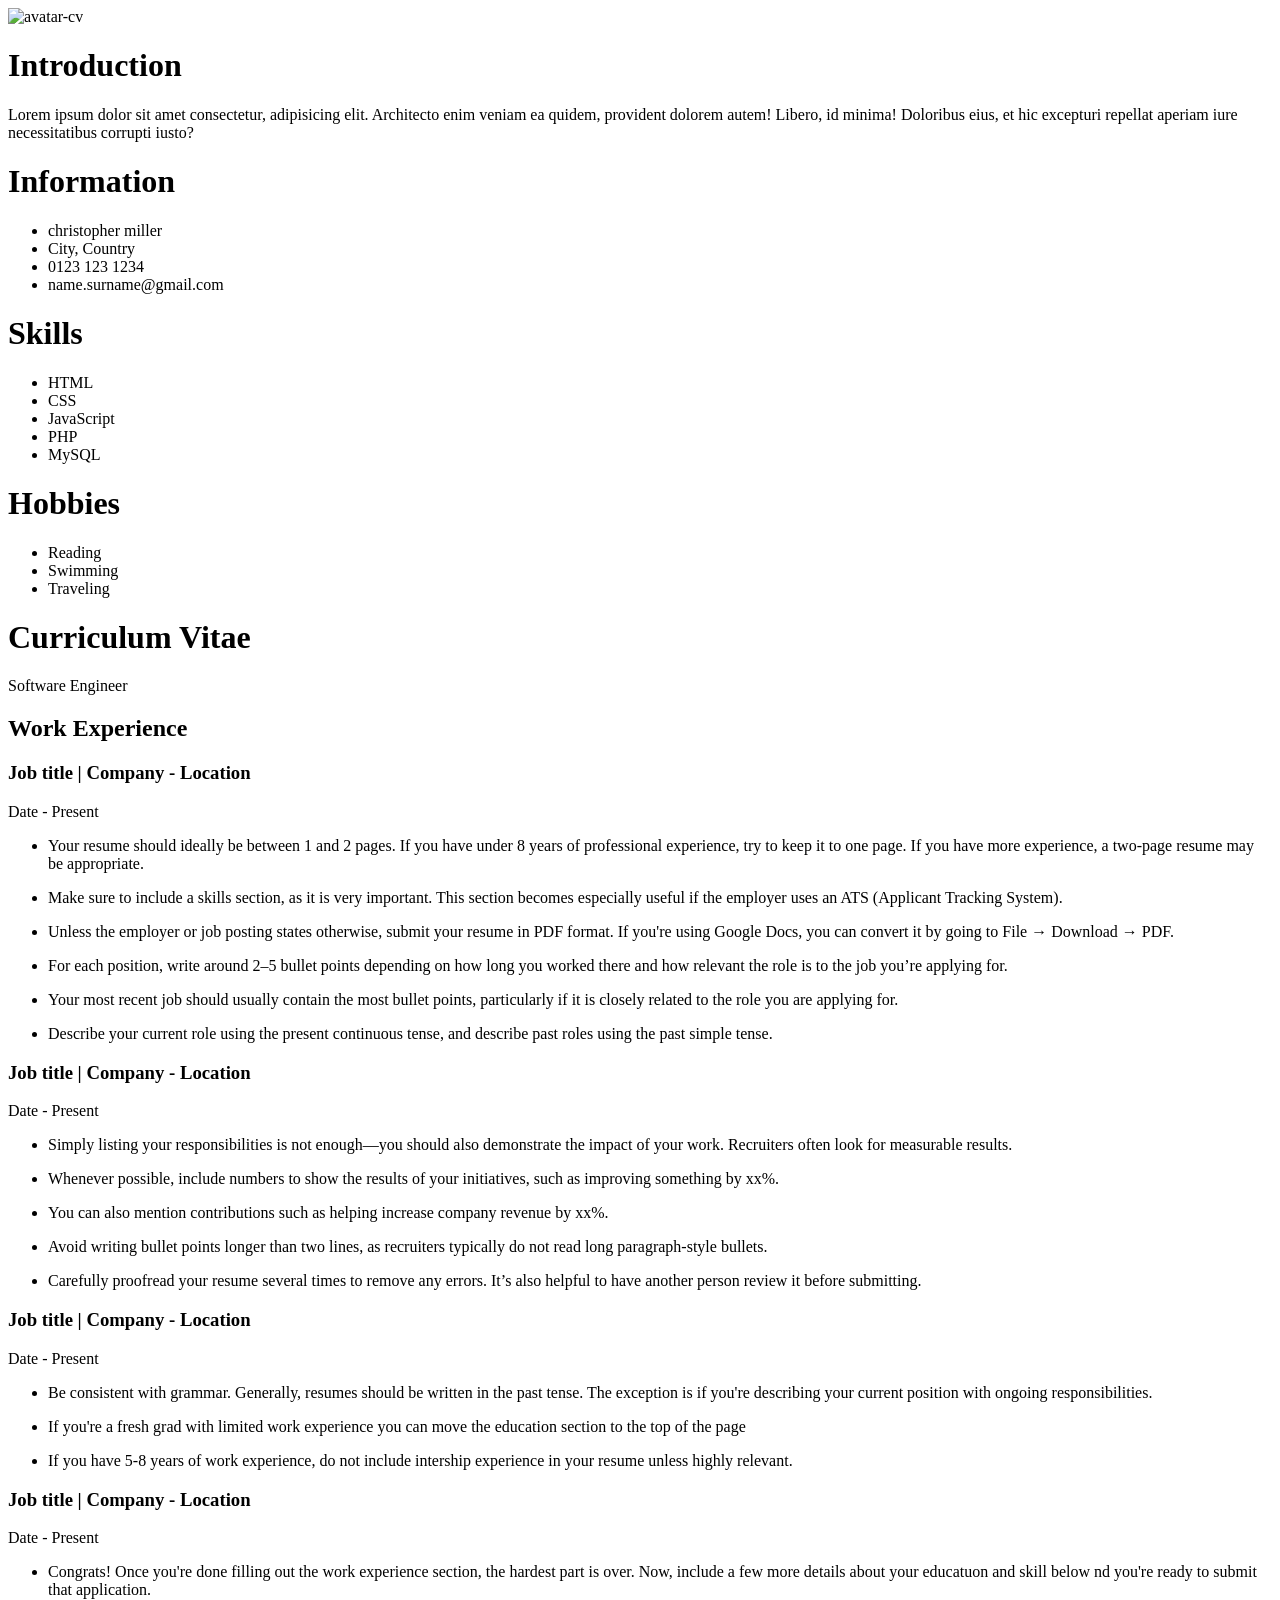
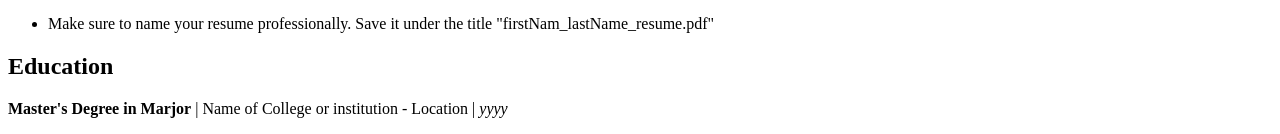
==== commit 0913bc98: "Update avatar image path in CV-flex.html" ====
--- a/Pages/CV-flex.html
+++ b/Pages/CV-flex.html
@@ -12,7 +12,7 @@
         <div class="cv-container">
             <div class="cv-information">
                 <div class="user-avatar">
-                    <img src="../asset/img/avatar.jpg" alt="avatar-cv" />
+                    <img src="./asset/img/avatar.jpg" alt="avatar-cv" />
                 </div>
                 <div class="user-introduce">
                     <h1>Introduction</h1>
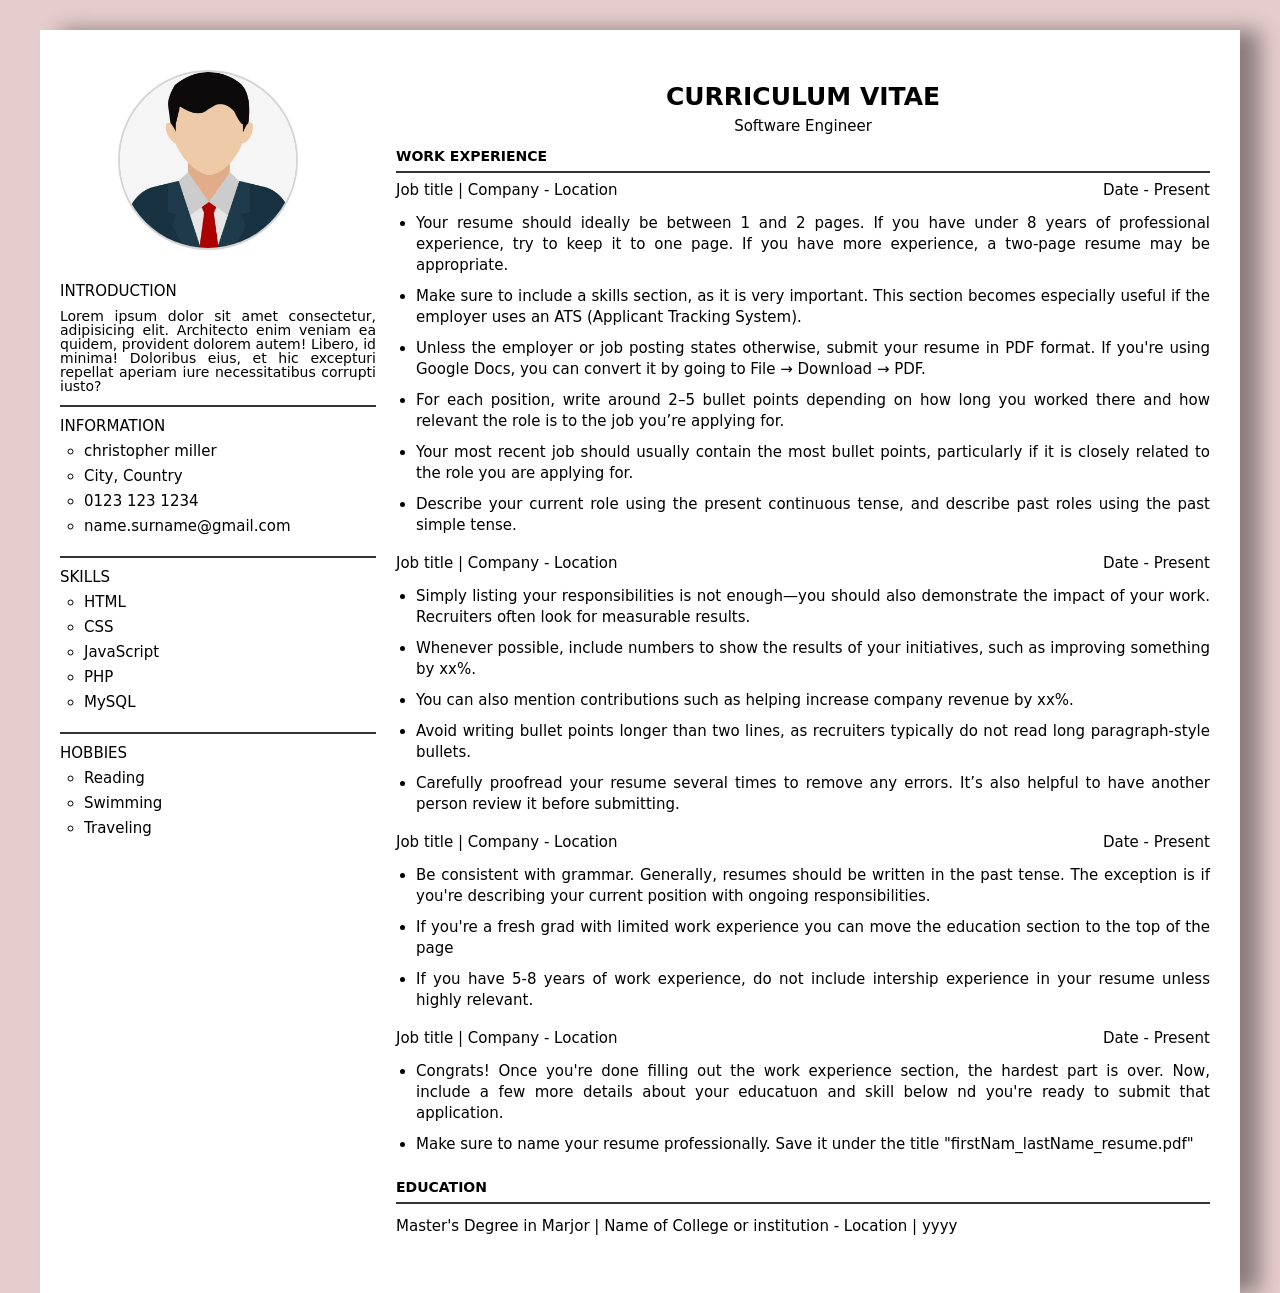
==== commit 5d6cb066: "Update CV-flex.html" ====
--- a/Pages/CV-flex.html
+++ b/Pages/CV-flex.html
@@ -4,15 +4,15 @@
         <meta charset="UTF-8" />
         <meta name="viewport" content="width=device-width, initial-scale=1.0" />
         <title>f8-fullstack-day-5</title>
-        <link rel="stylesheet" href="./asset/css/reset.css" />
-        <link rel="stylesheet" href="./asset/css/style.css" />
+        <link rel="stylesheet" href="../asset/css/reset.css" />
+        <link rel="stylesheet" href="../asset/css/style.css" />
         <title>CV</title>
     </head>
     <body class="cv-body">
         <div class="cv-container">
             <div class="cv-information">
                 <div class="user-avatar">
-                    <img src="./asset/img/avatar.jpg" alt="avatar-cv" />
+                    <img src="../asset/img/avatar.jpg" alt="avatar-cv" />
                 </div>
                 <div class="user-introduce">
                     <h1>Introduction</h1>
--- a/asset/css/style.css
+++ b/asset/css/style.css
@@ -0,0 +1,737 @@
+html {
+    font-size: 62.5%;
+}
+* {
+    box-sizing: border-box;
+}
+/* index css */
+.container {
+    max-width: 120rem;
+    width: 100rem;
+    margin: 0 auto;
+}
+
+.header {
+    text-align: center;
+}
+
+.content {
+    text-align: center;
+}
+
+.list-menu {
+    list-style-type: none;
+    display: flex;
+    justify-content: center;
+}
+
+.list-item {
+    width: 10rem;
+    line-height: 4rem;
+    margin: 0 1rem;
+    background-color: #ccc;
+    border-radius: 1rem;
+}
+
+.list-item:hover {
+    background-color: #aaa;
+    cursor: pointer;
+}
+
+a {
+    text-decoration: none;
+    color: black;
+}
+
+/* CV css */
+body.cv-body {
+    background-color: #e6cdcd;
+    font-family:
+        system-ui,
+        -apple-system,
+        BlinkMacSystemFont,
+        "Segoe UI",
+        Roboto,
+        Oxygen,
+        Ubuntu,
+        Cantarell,
+        "Open Sans",
+        "Helvetica Neue",
+        sans-serif;
+}
+
+.cv-container {
+    width: 100%;
+    max-width: 120rem;
+    background-color: #fff;
+    margin: 3rem auto 0;
+    box-shadow: 2rem 0 2rem rgba(0, 0, 0, 0.4);
+    display: flex;
+    flex-direction: row;
+    gap: 2rem;
+}
+
+.cv-information {
+    text-align: justify;
+    flex: 0 0 28%;
+}
+
+.user-avatar {
+    text-align: center;
+    margin-top: 4rem;
+    margin-bottom: 2rem;
+}
+
+.user-avatar img {
+    width: 18rem;
+    height: 18rem;
+    border-radius: 50%;
+    object-fit: cover;
+    border: 0.2rem solid #d6d5d5;
+}
+
+.user-introduce,
+.user-information,
+.user-skill {
+    margin-left: 2rem;
+    font-size: 1.4rem;
+    padding: 1.2rem 0;
+    border-bottom: 0.2rem solid #333;
+}
+.user-introduce h1,
+.user-information h1,
+.user-skill h1,
+.user-hobby h1 {
+    padding-bottom: 1rem;
+    font-size: 1.5rem;
+    font-weight: 500;
+    text-transform: uppercase;
+}
+
+.user-info-list,
+.user-skill-list,
+.user-hobby-list {
+    margin-left: 2.4rem;
+    list-style: circle;
+}
+.user-info-list li,
+.user-skill-list li,
+.user-hobby-list li {
+    margin-bottom: 1rem;
+    font-size: 1.5rem;
+}
+
+.user-hobby {
+    margin-left: 2rem;
+    font-size: 1.4rem;
+    padding: 1.2rem 0;
+}
+
+.cv-section {
+    margin: 4.4rem auto;
+    flex: 1;
+    min-width: 0;
+    padding-right: 3rem;
+}
+
+.cv-header {
+    /* padding: 10px 0; */
+    border-bottom: 0.2rem solid #333;
+}
+
+.cv-header h1,
+.cv-header p {
+    text-align: center;
+}
+
+.cv-header h1 {
+    padding: 1rem 0;
+    font-size: 2.5rem;
+    font-weight: bold;
+    text-transform: uppercase;
+}
+
+.cv-header p {
+    font-size: 1.5rem;
+}
+
+.cv-header h2 {
+    padding-bottom: 0.8rem;
+    padding-top: 1.5rem;
+    font-size: 1.4rem;
+    font-weight: 700;
+    text-transform: uppercase;
+}
+
+.job-title {
+    display: flex;
+    justify-content: space-between;
+    padding-top: 1rem;
+    padding-bottom: 1.5rem;
+    width: 100%;
+    gap: 2rem;
+}
+
+.job-title h3,
+.job-title p {
+    font-size: 1.5rem;
+    font-weight: 500;
+    flex-shrink: 1;
+}
+
+.experience-list ul {
+    list-style-type: disc;
+    margin: 0;
+    padding-left: 2rem;
+}
+
+.experience-list li {
+    margin-bottom: 1rem;
+    font-size: 1.5rem;
+    text-align: justify;
+    line-height: 1.4;
+}
+
+.cv-content h2 {
+    padding-bottom: 0.8rem;
+    padding-top: 1.5rem;
+    font-size: 1.4rem;
+    font-weight: 700;
+    text-transform: uppercase;
+}
+
+.cv-footer {
+    border-top: 0.2rem solid #333;
+    padding: 1.5rem 0;
+}
+
+.cv-footer p {
+    font-size: 1.5rem;
+}
+
+.cv-footer p strong {
+    font-weight: 500;
+}
+
+/* pricing-flex css */
+.price-table-body {
+    background-color: #50addc91;
+}
+
+.price-table-container {
+    max-width: 100rem;
+    width: 100%;
+    text-align: center;
+    background-color: #f4f2f2;
+    margin: 15rem auto;
+}
+
+.price-table-header {
+    padding: 3rem;
+}
+
+.price-table-heading {
+    font-size: 4.5rem;
+    padding-bottom: 1.5rem;
+}
+
+.price-table-desc {
+    font-size: 2rem;
+}
+
+.price-table-content {
+    display: flex;
+    justify-content: space-evenly;
+    align-items: stretch;
+    padding: 3rem 4rem;
+    gap: 2.5rem;
+}
+
+.price-table-item {
+    background-color: #fff;
+    flex-grow: 1;
+    border: #333 solid 0.1rem;
+    border-radius: 1rem;
+}
+
+.price-table-item.choosing {
+    background-color: #4560f9be;
+}
+
+.price-table-item.choosing .item-desc {
+    color: #fff;
+}
+
+.item-desc {
+    padding: 1.5rem;
+    font-size: 1.5rem;
+    color: #5d5c5c;
+    display: flex;
+    flex-direction: column;
+    height: 100%;
+}
+
+.price-name {
+    font-size: 2rem;
+    padding-bottom: 1.5rem;
+}
+
+.money {
+    font-size: 3rem;
+    padding-bottom: 1.5rem;
+    color: #000;
+}
+
+.price-table-item.choosing .item-desc .money {
+    color: #fff;
+}
+
+.feature {
+    text-align: start;
+    padding: 0 1.5rem;
+    margin-bottom: 2.5rem;
+}
+
+.feature-list {
+    list-style-type: disc;
+    padding: 0;
+    margin: 0;
+}
+.feature-item {
+    font-size: 1.5rem;
+    padding: 0.5rem 0;
+}
+
+.btn {
+    margin-top: auto;
+    padding: 0.5rem 2.5rem;
+    background-color: #e9e8e8;
+    align-self: center;
+    border: #a7a6a6 solid 0.1rem;
+    border-radius: 0.5rem;
+}
+.price-table-item.choosing .item-desc .btn {
+    background-color: #fff;
+    color: #4560f9be;
+}
+/* product-list css */
+
+:root {
+    --primary-color: #ff9f1a;
+    --background-body-color: #f4f4eb;
+    --text-color: #585858;
+    --icon-border-color: #545454;
+    --background-primary-color: #fff;
+    --background-text-color: #e9e9e9;
+    --text-black-color: #333;
+}
+
+.product-page-body {
+    background-color: var(--background-body-color);
+    font-family: "Poppins", sans-serif;
+}
+
+.body-content {
+    max-width: 120rem;
+    width: 100%;
+    margin: 0 auto;
+}
+
+.header {
+    display: flex;
+    justify-content: space-between;
+    background-color: var(--background-primary-color);
+    padding: 0.5rem 2rem;
+    align-items: stretch;
+    border-radius: 5rem;
+    margin-top: 2rem;
+}
+
+.logo {
+    display: flex;
+}
+
+.list-menu-product {
+    display: flex;
+    height: 100%;
+    font-weight: 400;
+    font-size: 1.5rem;
+}
+
+.menu-item {
+    display: flex;
+    align-items: center;
+    padding: 0 2rem;
+    color: var(--text-color);
+}
+
+.menu-item:hover {
+    color: var(--primary-color);
+    cursor: pointer;
+}
+
+li > i {
+    padding-right: 0.8rem;
+}
+
+.user {
+    display: flex;
+    align-items: center;
+    gap: 2rem;
+}
+
+.product-user-avatar img {
+    width: 4rem;
+    height: 4rem;
+    object-fit: cover;
+    border-radius: 50%;
+    cursor: pointer;
+}
+
+.notification {
+    font-size: 1.5rem;
+    padding: 1rem 1rem;
+    border-radius: 50%;
+    background-color: var(--background-primary-color);
+    color: var(--icon-border-color);
+    border: var(--icon-border-color) solid 0.05rem;
+    cursor: pointer;
+}
+
+.notification:hover {
+    color: var(--primary-color);
+    border: var(--primary-color) solid 0.05rem;
+}
+
+.content-section {
+    margin-top: 2rem;
+    background-color: var(--background-primary-color);
+    padding: 0.5rem 2rem;
+    border-radius: 2rem;
+}
+
+.content-section-header {
+    display: flex;
+    justify-content: space-between;
+    align-items: center;
+    padding: 1rem 0;
+}
+
+.content-section-header h1 {
+    font-size: 2rem;
+    font-weight: 600;
+    color: var(--text-color);
+}
+
+.action-form {
+    display: flex;
+    gap: 2rem;
+    align-items: center;
+    padding-right: 2.5rem;
+    font-size: 1.3rem;
+}
+
+.search-form,
+.filter-form {
+    border: var(--icon-border-color) solid 0.02rem;
+    padding: 0.5rem 1rem;
+    border-radius: 5rem;
+}
+
+.search-form:focus-within {
+    border: var(--primary-color) solid 0.02rem;
+}
+
+.search-form i {
+    color: var(--icon-border-color);
+}
+
+.search-form input {
+    padding: 0.5rem 0.2rem;
+    border: none;
+    outline: none;
+}
+
+.filter-form {
+    padding: 1rem 2rem;
+}
+
+.filter-form i {
+    color: var(--icon-border-color);
+    padding-right: 0.5rem;
+}
+
+.filter-form:active {
+    border: var(--primary-color) solid 0.02rem;
+}
+
+.btn-create-order {
+    padding: 1rem 2rem;
+    background-color: var(--primary-color);
+    color: var(--background-primary-color);
+    border-radius: 5rem;
+    border: var(--primary-color) solid 0.02rem;
+}
+
+.btn-create-order:hover {
+    background-color: var(--background-primary-color);
+    color: var(--primary-color);
+    border: var(--primary-color) solid 0.02rem;
+    cursor: pointer;
+}
+
+.list-categories {
+    display: flex;
+    gap: 2rem;
+    padding: 2rem 0;
+}
+
+.category-item {
+    background-color: var(--background-primary-color);
+    padding: 1rem 2rem;
+    font-size: 1.4rem;
+    color: var(--text-color);
+    border: var(--icon-border-color) solid 0.02rem;
+    border-radius: 5rem;
+}
+
+.category-item:hover {
+    background-color: var(--background-text-color);
+    color: var(--text-black-color);
+    font-weight: 600;
+}
+
+.product-list {
+    display: flex;
+    flex-wrap: wrap;
+    gap: 4rem;
+    margin-top: 2rem;
+    margin-bottom: 5rem;
+}
+
+.product-item {
+    background-color: var(--background-text-color);
+    padding: 0.5rem;
+    border-radius: 2rem;
+}
+
+.product-img {
+    width: 35rem;
+    height: 25rem;
+    background-color: var(--background-body-color);
+    border-radius: 2rem;
+    display: flex;
+    align-items: center;
+    justify-content: center;
+}
+
+.product-img img {
+    width: 25rem;
+    height: 22rem;
+    object-fit: contain;
+}
+
+.product-name,
+.product-price {
+    font-size: 1.5rem;
+    color: var(--text-black-color);
+    padding-top: 1.2rem;
+    padding-left: 0.5rem;
+}
+
+.product-price {
+    color: var(--primary-color);
+    font-weight: 600;
+}
+
+.btn-action-group {
+    display: flex;
+    justify-content: space-between;
+    padding: 2rem 0.5rem;
+}
+
+.btn-addToCart {
+    display: flex;
+    align-items: center;
+    gap: 1rem;
+    font-size: 1.5rem;
+    padding: 1rem 2rem;
+    background-color: var(--primary-color);
+    color: var(--background-primary-color);
+    border-radius: 5rem;
+    border: var(--primary-color) solid 0.02rem;
+}
+
+.btn-addToCart:hover {
+    background-color: var(--background-primary-color);
+    color: var(--primary-color);
+    border: var(--primary-color) solid 0.02rem;
+    cursor: pointer;
+}
+
+.btn-link {
+    display: flex;
+    gap: 1rem;
+}
+
+.btn-addToWishlist,
+.btn-share {
+    font-size: 1.5rem;
+    padding: 1rem 1rem;
+    background-color: var(--background-body-color);
+    border-radius: 5rem;
+    border: var(--icon-border-color) solid 0.02rem;
+}
+
+.btn-addToWishlist:hover,
+.btn-share:hover {
+    border: var(--primary-color) solid 0.02rem;
+    cursor: pointer;
+}
+
+.btn-addToWishlist:hover i,
+.btn-share:hover i {
+    color: var(--primary-color);
+}
+
+.product-item:hover {
+    box-shadow: 0 8px 16px rgba(0, 0, 0, 0.3);
+}
+
+/* register css */
+.register-body {
+    background-color: var(--background-body-color);
+    font-family: "Poppins", sans-serif;
+    color: var(--text-color);
+}
+
+.register-section {
+    display: flex;
+    gap: 2rem;
+    margin-top: 5rem;
+    margin-bottom: 5rem;
+    background-color: var(--background-primary-color);
+    border-radius: 5rem;
+    box-shadow: 0 8px 16px rgba(0, 0, 0, 0.3);
+}
+
+.img-register img {
+    width: 50rem;
+    height: 70rem;
+    object-fit: cover;
+}
+
+.register-form {
+    padding-top: 5rem;
+    padding-bottom: 5rem;
+}
+
+.register-form h1 {
+    text-align: center;
+    font-size: 2.5rem;
+    font-weight: 500;
+    padding-bottom: 1rem;
+    color: var(--text-black-color);
+}
+.register-form p {
+    text-align: center;
+    font-size: 1.4rem;
+    padding-bottom: 2rem;
+}
+
+.register-form p::after {
+    content: "";
+    display: block;
+    width: 20rem;
+    height: 0.1rem;
+    background-color: var(--primary-color);
+    margin: 1.5rem auto;
+}
+
+.from-group {
+    display: flex;
+    align-items: center;
+    margin-bottom: 1.5rem;
+    padding: 0.5rem 2rem;
+}
+
+.from-group label {
+    width: 10rem;
+    flex-shrink: 0;
+    font-size: 1.2rem;
+}
+
+.from-group input {
+    flex: 1;
+    height: 3rem;
+    margin: 0 1rem;
+    border-radius: 0.5rem;
+    padding: 0 1rem;
+    border: var(--icon-border-color) solid 0.02rem;
+}
+
+.checkbox {
+    display: flex;
+    flex-direction: row;
+    align-items: center;
+    margin-bottom: 1.5rem;
+    padding: 0.5rem 2rem;
+    font-size: 1.2rem;
+}
+.checkbox input {
+    margin: 0 3rem;
+    width: 1.5rem;
+    height: 1.5rem;
+}
+
+.checkbox a {
+    text-decoration: none;
+    color: var(--primary-color);
+}
+
+.checkbox a:hover {
+    text-decoration: underline;
+}
+
+.btn-register {
+    text-align: center;
+    width: 10rem;
+    padding: 1rem 1rem;
+    background-color: var(--primary-color);
+    color: var(--background-primary-color);
+    border-radius: 5rem;
+    border: var(--primary-color) solid 0.02rem;
+    font-size: 1.5rem;
+    margin-left: auto;
+    margin-right: auto;
+}
+.btn-register:hover {
+    background-color: var(--background-primary-color);
+    color: var(--primary-color);
+    border: var(--primary-color) solid 0.02rem;
+    cursor: pointer;
+}
+
+/* css froggy.html */
+.froggy-body {
+    background-color: var(--background-body-color);
+    font-family: "Poppins", sans-serif;
+    color: var(--text-color);
+}
+
+.froggy-header {
+    text-align: center;
+    font-size: 5rem;
+    margin: 2rem 0;
+}
+
+.img-froggy-item img {
+    width: 100rem;
+    height: 50rem;
+    object-fit: contain;
+}
+.froggy-text {
+    text-align: center;
+    font-size: 2rem;
+    margin: 2rem 0;
+}
